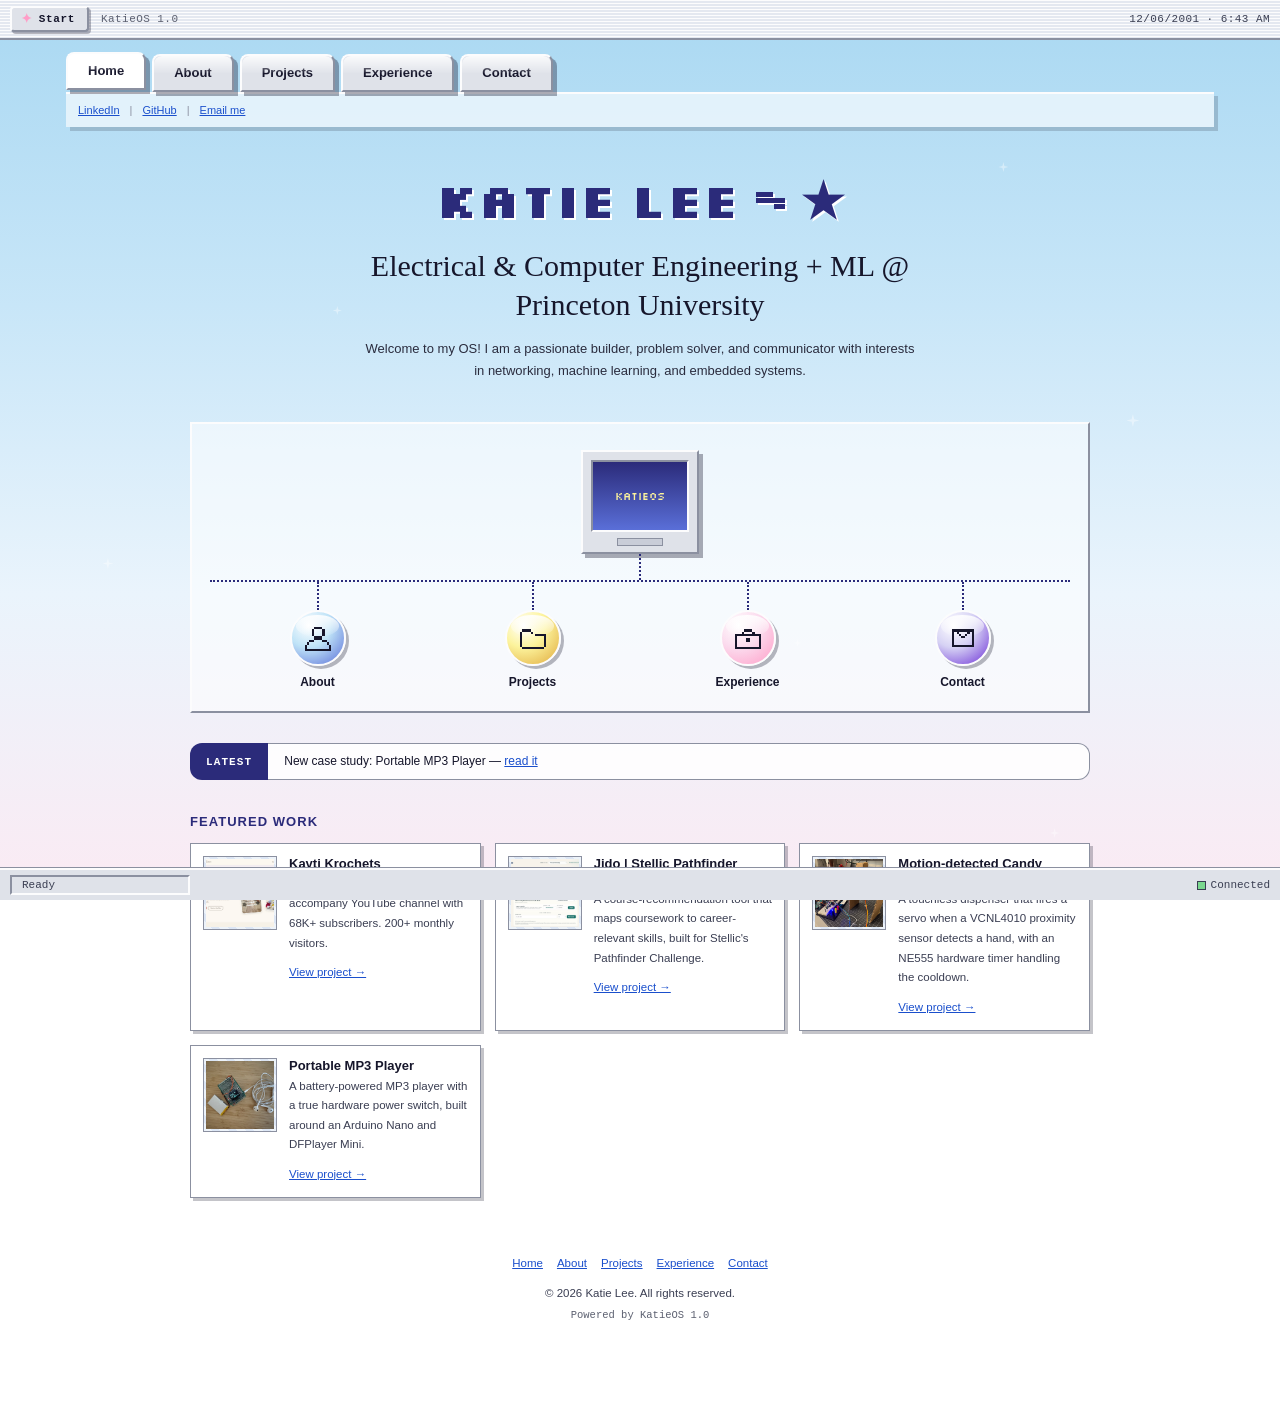
==== index.html @ 7211ecf2 "Initial commit" ====
<!DOCTYPE html>
<html lang="en">
<head>
<meta charset="utf-8">
<meta name="viewport" content="width=device-width, initial-scale=1">
<title>Katie Lee | Builder & Designer</title>
<meta name="description" content="Katie Lee is a builder and designer studying Electrical & Computer Engineering and Machine Learning at Princeton University. Browse projects, experience, and get in touch.">
<meta property="og:title" content="Katie Lee | Builder & Designer">
<meta property="og:description" content="Portfolio of Katie Lee: networking, machine learning, and embedded systems projects, built on the fictional KatieOS 1.0.">
<meta property="og:type" content="website">
<link rel="preconnect" href="https://fonts.googleapis.com">
<link rel="preconnect" href="https://fonts.gstatic.com" crossorigin>
<link href="https://fonts.googleapis.com/css2?family=Silkscreen:wght@400;700&display=swap" rel="stylesheet">
<link rel="icon" type="image/png" href="images/favicon.png">
<link rel="stylesheet" href="css/styles.css?v=26">
</head>
<body>

<div class="sparkle-field" aria-hidden="true">
  <div class="sparkle" style="--top:6%; --left:12%; --size:14px; --delay:0s"></div>
  <div class="sparkle" style="--top:18%; --left:78%; --size:10px; --delay:1.4s"></div>
  <div class="sparkle" style="--top:34%; --left:26%; --size:9px; --delay:3s"></div>
  <div class="sparkle" style="--top:46%; --left:88%; --size:13px; --delay:2.2s"></div>
  <div class="sparkle" style="--top:62%; --left:8%; --size:11px; --delay:4.1s"></div>
  <div class="sparkle" style="--top:71%; --left:62%; --size:8px; --delay:5s"></div>
  <div class="sparkle" style="--top:84%; --left:34%; --size:12px; --delay:1.1s"></div>
  <div class="sparkle" style="--top:92%; --left:82%; --size:10px; --delay:3.6s"></div>
</div>

<div class="page-shell">

  <div class="os-topbar">
    <a href="index.html" class="start-btn"><span class="glyph">✦</span>Start</a>
    <span class="os-label">KatieOS 1.0</span>
    <span class="spacer"></span>
    <span class="os-clock" id="os-clock">08/15/2001 · 12:00 PM</span>
  </div>

  <nav class="primary-nav" aria-label="Primary">
    <div class="tab-row">
      <a href="index.html" class="tab" aria-current="page">Home</a>
      <a href="about.html" class="tab">About</a>
      <a href="projects/index.html" class="tab">Projects</a>
      <a href="experience.html" class="tab">Experience</a>
      <a href="contact.html" class="tab">Contact</a>
    </div>
    <div class="secondary-links">
      <a href="https://www.linkedin.com/in/katie-jihyo-lee/" target="_blank" rel="noopener">LinkedIn</a>
      <span class="rule">|</span>
      <a href="https://github.com/katiejihyo" target="_blank" rel="noopener">GitHub</a>
      <span class="rule">|</span>
      <a href="mailto:kl9484@princeton.edu">Email me</a>
    </div>
  </nav>

  <main>
    <section>
      <div class="hero">
        <h1 aria-label="Katie Lee"><span class="decode-target" data-decode aria-hidden="true">Katie Lee ᯓ★</span></h1>
        <p class="tagline">Electrical &amp; Computer Engineering + ML @ Princeton University</p>
        <p class="lede">Welcome to my OS! I am a passionate builder, problem solver, and communicator with interests in networking, machine learning, and embedded systems.</p>
      </div>

      <div class="diagram-panel">
        <div class="diagram-stack">
          <div class="diagram-hub">
            <div class="diagram-hub__screen">KatieOS</div>
            <div class="diagram-hub__base"></div>
          </div>
          <div class="connector-v"></div>
          <div class="connector-h"></div>
          <div class="diagram-grid">
            <a href="about.html" class="diagram-link">
              <div class="connector-v"></div>
              <div class="diagram-orb diagram-orb--about"><img src="images/icon-about.png" alt="" width="12" height="12"></div>
              <span class="label">About</span>
            </a>
            <a href="projects/index.html" class="diagram-link">
              <div class="connector-v"></div>
              <div class="diagram-orb diagram-orb--projects"><img src="images/icon-projects.png" alt="" width="12" height="12"></div>
              <span class="label">Projects</span>
            </a>
            <a href="experience.html" class="diagram-link">
              <div class="connector-v"></div>
              <div class="diagram-orb diagram-orb--experience"><img src="images/icon-experience.png" alt="" width="12" height="12"></div>
              <span class="label">Experience</span>
            </a>
            <a href="contact.html" class="diagram-link">
              <div class="connector-v"></div>
              <div class="diagram-orb diagram-orb--contact"><img src="images/icon-contact.png" alt="" width="12" height="12"></div>
              <span class="label">Contact</span>
            </a>
          </div>
        </div>
      </div>

      <div class="news-strip">
        <span class="news-pill">LATEST</span>
        <span class="news-body">New case study: Portable MP3 Player — <a href="projects/mp3-player.html">read it</a></span>
      </div>

      <h2 class="section-label">Featured work</h2>
      <div class="featured-grid">
        <a href="projects/kayti-krochets.html" class="featured-card">
          <div class="featured-thumb"><img class="fill-img" src="images/kayti-krochets/cover.jpeg" alt="Kayti Krochets cover shot"></div>
          <div>
            <div class="featured-name">Kayti Krochets</div>
            <div class="featured-summary">Crochet pattern database to accompany YouTube channel with 68K+ subscribers. 200+ monthly visitors.</div>
            <span class="featured-cta">View project →</span>
          </div>
        </a>
        <a href="projects/jido.html" class="featured-card">
          <div class="featured-thumb"><img class="fill-img" src="images/jido/cover.jpeg" alt="Jido cover shot"></div>
          <div>
            <div class="featured-name">Jido | Stellic Pathfinder Challenge</div>
            <div class="featured-summary">A course-recommendation tool that maps coursework to career-relevant skills, built for Stellic's Pathfinder Challenge.</div>
            <span class="featured-cta">View project →</span>
          </div>
        </a>
        <a href="projects/candy-dispenser.html" class="featured-card">
          <div class="featured-thumb"><img class="fill-img" src="images/candy-dispenser/cover.jpeg" alt="Motion-detected Candy Dispenser cover shot"></div>
          <div>
            <div class="featured-name">Motion-detected Candy Dispenser</div>
            <div class="featured-summary">A touchless dispenser that fires a servo when a VCNL4010 proximity sensor detects a hand, with an NE555 hardware timer handling the cooldown.</div>
            <span class="featured-cta">View project →</span>
          </div>
        </a>
        <a href="projects/mp3-player.html" class="featured-card">
          <div class="featured-thumb"><img class="fill-img" src="images/mp3-player/cover.jpeg" alt="Portable MP3 Player cover shot"></div>
          <div>
            <div class="featured-name">Portable MP3 Player</div>
            <div class="featured-summary">A battery-powered MP3 player with a true hardware power switch, built around an Arduino Nano and DFPlayer Mini.</div>
            <span class="featured-cta">View project →</span>
          </div>
        </a>
      </div>
    </section>

    <footer class="site-footer">
      <div class="footer-links">
        <a href="index.html">Home</a>
        <a href="about.html">About</a>
        <a href="projects/index.html">Projects</a>
        <a href="experience.html">Experience</a>
        <a href="contact.html">Contact</a>
      </div>
      <div class="footer-copy">© 2026 Katie Lee. All rights reserved.</div>
      <div class="footer-power">Powered by KatieOS 1.0</div>
    </footer>
  </main>

  <div class="status-bar">
    <span class="status-text">Ready</span>
    <span class="spacer"></span>
    <span class="status-conn"><span class="status-dot" aria-hidden="true"></span>Connected</span>
  </div>
</div>

<script src="js/main.js?v=26"></script>
</body>
</html>
---- css/styles.css ----
/* KatieOS 1.0 — shared stylesheet. All color/font values live here as tokens (see §4 of the brief). */

:root {
  --sky-top: #A9D8F2;
  --sky-mid: #C8E6F8;
  --sky-mid-2: #EAF4FC;
  --sky-bottom: #FBEAF3;
  --titlebar: #2B2B7A;
  --titlebar-hi: #5A6FD8;
  --violet: #6B2FD6;
  --link: #1A4FCC;
  --lemon: #FCF39C;
  --bubblegum: #FF9DC7;
  --chrome-lite: #FCFCFD;
  --chrome-face: #DFE2E9;
  --chrome-dark: #8B90A0;
  --ink: #16162B;
  --ink-soft: #2A2C3E;
  --paper: #FFFFFF;
  --utility-ink: #3A3E52;
  --utility-soft: #5C6070;
  --pill-bg: #FBDCEE;
  --pill-border: #FF9DC7;
  --error: #B0184A;
  --success: #7BD88F;

  --font-display: 'Silkscreen', monospace;
  --font-body: Verdana, Geneva, Tahoma, sans-serif;
  --font-utility: 'Courier New', monospace;
  --font-serif: 'Hoefler Text', Georgia, serif;

  --shadow-hard: 4px 4px 0 rgba(22, 22, 43, .35);
  --shadow-hard-sm: 2px 2px 0 rgba(22, 22, 43, .3);
}

* { box-sizing: border-box; }
html { scroll-behavior: auto; }

body {
  margin: 0;
  min-height: 100vh;
  color: var(--ink);
  font-family: var(--font-body);
  font-size: 13px;
  line-height: 1.7;
  background: linear-gradient(var(--sky-top) 0%, var(--sky-mid) 34%, var(--sky-mid-2) 66%, var(--sky-bottom) 100%);
  background-attachment: fixed;
}

/* url() below resolves relative to this stylesheet (css/styles.css), so it's the same path regardless of which page includes it */
body, body * { cursor: url("../images/cursor-arrow.png") 1 1, default; }
a, button, [role="tab"], summary { cursor: url("../images/cursor-arrow.png") 1 1, pointer; }
input, textarea { cursor: text; }

a { color: var(--link); }
a:hover { color: var(--violet); }
:focus-visible { outline: 2px dotted var(--titlebar); outline-offset: 3px; }
p { text-wrap: pretty; margin: 0 0 12px; }
h1, h2, h3 { margin: 0; }
img { max-width: 100%; }

button { font: inherit; }

@keyframes twinkle { 0%, 100% { opacity: .15; transform: scale(.7) rotate(0deg); } 50% { opacity: .75; transform: scale(1.1) rotate(20deg); } }
@keyframes drift { 0%, 100% { transform: translateY(0); } 50% { transform: translateY(-14px); } }
@keyframes winpop { from { opacity: 0; transform: scale(.96); } to { opacity: 1; transform: scale(1); } }
@keyframes growx { from { transform: scaleX(0); } to { transform: scaleX(1); } }
@keyframes growy { from { transform: scaleY(0); } to { transform: scaleY(1); } }
@keyframes fadeup { from { opacity: 0; transform: translateY(6px); } to { opacity: 1; transform: translateY(0); } }

@media (prefers-reduced-motion: reduce) {
  *, *::before, *::after { animation-duration: .001ms !important; animation-iteration-count: 1 !important; transition-duration: .001ms !important; }
}

/* ---------- layout shell ---------- */

.sparkle-field { position: fixed; inset: 0; overflow: hidden; pointer-events: none; z-index: 0; }
.sparkle {
  position: absolute;
  top: var(--top); left: var(--left);
  width: var(--size); height: var(--size);
  background: var(--paper);
  opacity: .4;
  clip-path: polygon(50% 0%, 60% 40%, 100% 50%, 60% 60%, 50% 100%, 40% 60%, 0% 50%, 40% 40%);
  animation: twinkle 9s ease-in-out var(--delay) infinite, drift 12s ease-in-out var(--delay) infinite;
}

.page-shell { position: relative; z-index: 1; min-height: 100vh; padding: 0 0 46px; }

.os-topbar {
  background: repeating-linear-gradient(var(--chrome-lite) 0 1px, #E4E8F0 1px 3px);
  border-bottom: 2px solid var(--chrome-dark);
  padding: 6px 10px;
  display: flex; align-items: center; gap: 12px; flex-wrap: wrap;
}
.start-btn {
  display: inline-flex; align-items: center; gap: 6px;
  text-decoration: none; color: var(--ink);
  background: var(--chrome-face);
  border: 2px solid; border-color: var(--chrome-lite) var(--chrome-dark) var(--chrome-dark) var(--chrome-lite);
  border-radius: 4px; padding: 3px 12px 3px 9px;
  font: 700 11px var(--font-utility); letter-spacing: .06em;
  box-shadow: var(--shadow-hard-sm);
}
.start-btn:hover { background: #EDEFF5; color: var(--ink); }
.start-btn .glyph { color: var(--bubblegum); font-size: 13px; }
.os-label { font: 400 11px var(--font-utility); color: var(--utility-soft); letter-spacing: .04em; }
.os-clock { font: 400 11px var(--font-utility); color: var(--utility-ink); letter-spacing: .04em; }
.spacer { flex: 1; }

/* ---------- nav tabs ---------- */

nav.primary-nav { padding: 14px 16px 0; max-width: 1180px; margin: 0 auto; }
.tab-row { display: flex; gap: 6px; flex-wrap: wrap; align-items: flex-end; }
.tab {
  position: relative; text-decoration: none; color: var(--ink);
  font: 700 13px var(--font-body);
  padding: 9px 20px 10px;
  border: 2px solid; border-color: var(--chrome-lite) var(--chrome-dark) var(--chrome-dark) var(--chrome-lite);
  border-radius: 8px 8px 0 0;
  background: var(--chrome-face);
  transform: translateY(0);
  box-shadow: var(--shadow-hard);
  overflow: hidden;
  display: inline-block;
}
.tab::before {
  content: ''; position: absolute; left: 0; right: 0; top: 0; height: 50%;
  border-radius: 8px 8px 0 0;
  background: linear-gradient(rgba(255, 255, 255, .85), rgba(255, 255, 255, .05));
  pointer-events: none;
}
.tab:hover { background: #FFE4F0; color: var(--ink); transform: translateY(-2px); box-shadow: var(--shadow-hard-sm); }
.tab[aria-current="page"] { background: var(--paper); transform: translateY(-2px); }

.secondary-links {
  border-top: 2px solid var(--chrome-lite);
  background: rgba(255, 255, 255, .62);
  padding: 7px 12px;
  display: flex; flex-wrap: wrap; align-items: center; gap: 10px;
  font-size: 11px;
  box-shadow: 4px 4px 0 rgba(22, 22, 43, .18);
}
.secondary-links .rule { color: var(--chrome-dark); }

@media (max-width: 720px) {
  .tab { padding: 7px 14px 8px; font-size: 12px; }
}

/* ---------- main / footer / status bar ---------- */

main { max-width: 1180px; margin: 0 auto; padding: 26px 16px 40px; }

footer.site-footer { margin-top: 56px; text-align: center; font-size: 11.5px; }
.footer-links { display: flex; flex-wrap: wrap; gap: 14px; justify-content: center; margin-bottom: 10px; }
.footer-copy { color: var(--utility-ink); }
.footer-power { font: 400 10.5px var(--font-utility); color: var(--utility-soft); margin-top: 6px; }

.status-bar {
  position: fixed; left: 0; right: 0; bottom: 0; z-index: 5;
  display: flex; align-items: center; gap: 10px;
  padding: 5px 10px;
  background: var(--chrome-face);
  border-top: 2px solid var(--chrome-lite);
  box-shadow: 0 -1px 0 var(--chrome-dark);
  font: 400 11px var(--font-utility); color: var(--utility-ink);
}
.status-text { border: 2px solid; border-color: var(--chrome-dark) var(--chrome-lite) var(--chrome-lite) var(--chrome-dark); padding: 2px 10px; min-width: 180px; }
.status-conn { display: flex; align-items: center; gap: 5px; }
.status-dot { width: 9px; height: 9px; background: var(--success); border: 1px solid var(--utility-ink); display: inline-block; }

/* ---------- windows ---------- */

.window {
  background: var(--chrome-face);
  border: 2px solid; border-color: var(--chrome-lite) var(--chrome-dark) var(--chrome-dark) var(--chrome-lite);
  box-shadow: var(--shadow-hard);
  animation: winpop .2s ease-out both;
}
.window__bar {
  display: flex; align-items: center; gap: 10px;
  padding: 5px 8px;
  background: linear-gradient(var(--titlebar-hi), var(--titlebar));
  color: var(--paper);
  font: 700 11px var(--font-utility); letter-spacing: .08em;
}
.window__bar.upper { text-transform: uppercase; }
.window__close {
  width: 16px; height: 16px; line-height: 1;
  cursor: pointer;
  background: var(--chrome-face);
  border: 2px solid; border-color: var(--chrome-lite) var(--chrome-dark) var(--chrome-dark) var(--chrome-lite);
  font: 700 10px var(--font-utility); color: var(--ink); padding: 0;
}
.window__body { background: var(--paper); padding: 22px 24px; }
.window__body--tight { padding: 12px; }

.reopen-btn {
  cursor: pointer;
  align-self: flex-start;
  background: var(--chrome-face);
  border: 2px solid; border-color: var(--chrome-lite) var(--chrome-dark) var(--chrome-dark) var(--chrome-lite);
  box-shadow: var(--shadow-hard-sm);
  padding: 6px 14px;
  font: 700 11px var(--font-utility); color: var(--ink);
}

/* ---------- bubble headings ---------- */

.bubble-heading {
  position: relative; display: inline-block;
  transform: rotate(-3deg);
  margin: 0 0 14px;
  padding: 8px 24px;
  background: var(--lemon);
  border: 2px solid var(--paper);
  border-radius: 50% / 58%;
  box-shadow: 3px 3px 0 rgba(22, 22, 43, .28);
}
.bubble-heading span {
  font-family: var(--font-display);
  font-size: 18px;
  background: linear-gradient(var(--paper), var(--chrome-dark));
  -webkit-background-clip: text; background-clip: text;
  color: transparent;
  -webkit-text-stroke: 1.4px var(--titlebar);
}
.bubble-heading--lg { padding: 12px 30px; margin-bottom: 22px; }
.bubble-heading--lg span { font-size: 26px; -webkit-text-stroke: 1.5px var(--titlebar); }
.bubble-heading--md { margin: 40px 0 18px; }
.bubble-heading--md span { font-size: 20px; }
.bubble-heading--section span { font-size: 19px; }

/* ---------- buttons ---------- */

.btn {
  position: relative; overflow: hidden;
  cursor: pointer; text-decoration: none;
  color: var(--ink);
  font: 700 12px var(--font-body);
  background: var(--chrome-face);
  border: 2px solid; border-color: var(--chrome-lite) var(--chrome-dark) var(--chrome-dark) var(--chrome-lite);
  border-radius: 4px;
  padding: 10px 18px;
  box-shadow: var(--shadow-hard);
  display: inline-block;
}
.btn::before {
  content: ''; position: absolute; left: 0; right: 0; top: 0; height: 50%;
  background: linear-gradient(rgba(255, 255, 255, .85), rgba(255, 255, 255, .05));
  pointer-events: none;
}
.btn:hover { background: #FFE4F0; color: var(--ink); }
.btn:active { border-color: var(--chrome-dark) var(--chrome-lite) var(--chrome-lite) var(--chrome-dark); box-shadow: none; }

.btn--primary {
  color: var(--paper);
  font: 700 14px var(--font-body);
  background: linear-gradient(var(--titlebar-hi), var(--titlebar));
  padding: 11px 26px;
}
.btn--primary::before { background: linear-gradient(rgba(255, 255, 255, .6), rgba(255, 255, 255, .05)); }
.btn--primary:hover { background: linear-gradient(#7A8CE8, #3B3B8A); color: var(--paper); }

/* ---------- pills / tags ---------- */

.pill {
  background: var(--pill-bg);
  border: 1px solid var(--pill-border);
  border-radius: 999px;
  padding: 5px 14px;
  font-size: 11.5px;
  color: var(--ink);
  display: inline-block;
}
.pill--sm { padding: 3px 11px; font-size: 11px; }

.selection-box { position: relative; display: block; width: 100%; max-width: 900px; border: 1px solid var(--violet); padding: 16px; box-sizing: border-box; }
.selection-box .pills { display: flex; flex-wrap: wrap; gap: 8px; }
.handle { position: absolute; width: 7px; height: 7px; background: var(--paper); border: 1px solid var(--violet); }
.handle--tl { left: -4px; top: -4px; }
.handle--tr { right: -4px; top: -4px; }
.handle--bl { left: -4px; bottom: -4px; }
.handle--br { right: -4px; bottom: -4px; }

/* ---------- home hero ---------- */

.hero { text-align: center; padding: 18px 6px 6px; animation: fadeup .25s ease-out both; }
.hero h1 { font-family: var(--font-display); font-size: 48px; line-height: 1.2; color: var(--titlebar); text-shadow: 2px 2px 0 var(--paper); }
.decode-char { display: inline-block; }
.decode-char--scrambling { color: var(--bubblegum); }
.decode-char--settled { color: inherit; }
.hero .tagline { margin: 18px auto 0; font-family: var(--font-serif); font-size: 30px; line-height: 1.3; color: var(--ink); max-width: 620px; }
.hero .lede { margin: 14px auto 0; max-width: 560px; color: var(--ink-soft); }

.diagram-panel {
  margin: 34px auto 0; max-width: 900px;
  background: rgba(255, 255, 255, .55);
  border: 2px solid; border-color: var(--chrome-lite) var(--chrome-dark) var(--chrome-dark) var(--chrome-lite);
  padding: 26px 18px 22px;
}
.diagram-stack { display: flex; flex-direction: column; align-items: center; }
.diagram-hub {
  width: 118px; border: 2px solid; border-color: var(--chrome-lite) var(--chrome-dark) var(--chrome-dark) var(--chrome-lite);
  background: var(--chrome-face); padding: 8px 8px 6px; box-shadow: var(--shadow-hard);
}
.diagram-hub__screen {
  background: linear-gradient(var(--titlebar), var(--titlebar-hi));
  border: 2px solid; border-color: var(--chrome-dark) var(--chrome-lite) var(--chrome-lite) var(--chrome-dark);
  height: 72px; display: flex; align-items: center; justify-content: center;
  font-family: var(--font-display); font-size: 11px; color: var(--lemon);
}
.diagram-hub__base { height: 8px; margin: 6px auto 0; width: 46px; background: #C9CDD8; border: 1px solid var(--chrome-dark); }
.connector-v { width: 0; height: 26px; border-left: 2px dotted var(--titlebar); transform-origin: top; animation: growy .18s ease-out both; }
.connector-h { width: 100%; height: 0; border-top: 2px dotted var(--titlebar); transform-origin: center; animation: growx .3s ease-out .18s both; }
.diagram-grid { width: 100%; display: grid; grid-template-columns: repeat(auto-fit, minmax(150px, 1fr)); }
.diagram-link { display: flex; flex-direction: column; align-items: center; text-decoration: none; color: var(--ink); transition: transform .12s ease-out, color .12s, filter .12s; }
.diagram-link:hover { color: var(--violet); transform: translateY(-3px) scale(1.04); filter: drop-shadow(2px 3px 0 rgba(255, 157, 199, .85)); }
.diagram-link:active { transform: translateY(-1px) scale(1.01); }
.diagram-link .connector-v { height: 28px; }
.diagram-link:nth-child(1) .connector-v { animation-delay: .48s; }
.diagram-link:nth-child(2) .connector-v { animation-delay: .6s; }
.diagram-link:nth-child(3) .connector-v { animation-delay: .72s; }
.diagram-link:nth-child(4) .connector-v { animation-delay: .84s; }
.diagram-orb {
  position: relative; width: 56px; height: 56px; border-radius: 50%;
  border: 2px solid var(--chrome-lite); box-shadow: 3px 3px 0 rgba(22, 22, 43, .3);
  display: flex; align-items: center; justify-content: center; overflow: hidden;
}
.diagram-orb::before {
  content: ''; position: absolute; left: 8%; right: 8%; top: 5%; height: 42%; border-radius: 50%;
  background: linear-gradient(rgba(255, 255, 255, .9), rgba(255, 255, 255, .05));
}
.diagram-orb img { width: 26px; height: 26px; image-rendering: pixelated; position: relative; z-index: 1; }
.diagram-orb--about { background: radial-gradient(circle at 32% 26%, #FFFFFF 0%, #BFE3F7 42%, #5A6FD8 100%); }
.diagram-orb--projects { background: radial-gradient(circle at 32% 26%, #FFFFFF 0%, #FCF39C 42%, #E0A93B 100%); }
.diagram-orb--experience { background: radial-gradient(circle at 32% 26%, #FFFFFF 0%, #FBDCEE 42%, #FF9DC7 100%); }
.diagram-orb--contact { background: radial-gradient(circle at 32% 26%, #FFFFFF 0%, #D6D2F4 42%, #6B2FD6 100%); }
.diagram-link .label { margin-top: 9px; font: 700 12px var(--font-body); }

.news-strip { margin: 30px auto 0; max-width: 900px; display: flex; align-items: stretch; }
.news-pill { background: var(--titlebar); color: var(--paper); font: 700 11px var(--font-utility); letter-spacing: .1em; padding: 8px 16px; border-radius: 12px 0 0 12px; display: flex; align-items: center; }
.news-body { flex: 1; min-width: 220px; background: rgba(255, 255, 255, .85); border: 1px solid var(--chrome-dark); border-left: none; border-radius: 0 12px 12px 0; padding: 7px 16px; font-size: 12px; }

.section-label { max-width: 900px; margin: 34px auto 14px; font: 700 13px var(--font-body); letter-spacing: .08em; text-transform: uppercase; color: var(--titlebar); }

.featured-grid { max-width: 900px; margin: 0 auto; display: grid; grid-template-columns: repeat(auto-fit, minmax(250px, 1fr)); gap: 14px; }
.featured-card {
  display: flex; gap: 12px; text-decoration: none; color: var(--ink);
  background: var(--paper); border: 1px solid var(--chrome-dark); padding: 12px;
  box-shadow: 3px 3px 0 rgba(22, 22, 43, .25);
  transition: transform .12s, box-shadow .12s;
}
.featured-card:hover { color: var(--ink); transform: translate(-2px, -2px); box-shadow: 6px 6px 0 rgba(22, 22, 43, .35); }
.featured-thumb {
  position: relative; overflow: hidden;
  flex: 0 0 74px; height: 74px; border: 1px solid var(--chrome-dark);
  background: repeating-linear-gradient(45deg, #EDF3FA 0 6px, #DCE6F5 6px 12px);
  display: flex; align-items: center; justify-content: center;
  font: 400 9px var(--font-utility); color: var(--utility-soft); text-align: center; padding: 2px;
}
/* shared fill-frame image rule for thumb/shot/hero/screen placeholders below */
.fill-img { display: block; width: 100%; height: 100%; object-fit: cover; object-position: center; }
.featured-name { font: 700 13px var(--font-body); }
.featured-summary { font-size: 11.5px; color: var(--utility-ink); margin: 4px 0 8px; }
.featured-cta { font-size: 11.5px; color: var(--link); text-decoration: underline; }

/* ---------- about page ---------- */

.about-windows { display: flex; flex-wrap: wrap; align-items: flex-start; gap: 0; row-gap: 20px; }
.about-col { flex: 1 1 460px; min-width: 280px; display: flex; flex-direction: column; gap: 20px; }
.fun-fact-window { width: 88%; margin-left: auto; }
.about-name { margin: 0 0 4px; font-size: 16px; color: var(--violet); font-weight: 700; text-decoration: underline; }
.about-role { margin: 0 0 12px; font: 400 11px var(--font-utility); color: var(--utility-soft); }
.photo-window { flex: 0 1 300px; min-width: 240px; margin-left: -14px; margin-top: 40px; animation-delay: .08s; }
.photo-window .window__body { padding: 10px; }
.photo-slot {
  position: relative; height: 230px;
  border: 2px solid; border-color: var(--chrome-dark) var(--chrome-lite) var(--chrome-lite) var(--chrome-dark);
  background: repeating-linear-gradient(45deg, #EDF3FA 0 8px, #DCE6F5 8px 16px);
  overflow: hidden;
}
.photo-slot__img { display: block; width: 100%; height: 100%; object-fit: cover; object-position: center; }
.photo-slot::after {
  content: ''; position: absolute; inset: 0;
  background: repeating-linear-gradient(rgba(22, 22, 43, .06) 0 1px, transparent 1px 3px);
  pointer-events: none;
}
.photo-caption { margin: 10px 2px 0; font: 400 11px var(--font-utility); color: var(--utility-ink); line-height: 1.5; min-height: 33px; }
.photo-controls { display: flex; align-items: center; gap: 8px; margin-top: 10px; }
.photo-nav-btn {
  cursor: pointer; background: var(--chrome-face);
  border: 2px solid; border-color: var(--chrome-lite) var(--chrome-dark) var(--chrome-dark) var(--chrome-lite);
  border-radius: 4px; padding: 5px 12px; font: 700 12px var(--font-utility); color: var(--ink);
  box-shadow: var(--shadow-hard-sm);
}
.photo-nav-btn:hover { background: #FFE4F0; }
.photo-nav-btn:active { border-color: var(--chrome-dark) var(--chrome-lite) var(--chrome-lite) var(--chrome-dark); box-shadow: none; }
.photo-count { flex: 1; text-align: center; font: 400 11px var(--font-utility); color: var(--utility-ink); }
.reopen-photo { margin-left: 12px; align-self: flex-start; }

.skills-grid { display: grid; grid-template-columns: repeat(auto-fit, minmax(96px, 1fr)); gap: 16px; max-width: 900px; }
.skill { display: flex; flex-direction: column; align-items: center; gap: 8px; }
.skill-orb {
  position: relative; width: 52px; height: 52px; border-radius: 50%;
  background: radial-gradient(circle at 32% 26%, #FFFFFF 0%, #BFE3F7 45%, #5A6FD8 100%);
  border: 2px solid var(--chrome-lite); box-shadow: 3px 3px 0 rgba(22, 22, 43, .28);
  display: flex; align-items: center; justify-content: center;
  font: 700 12px var(--font-utility); color: var(--ink); overflow: hidden;
}
.skill-orb::before { content: ''; position: absolute; left: 8%; right: 8%; top: 5%; height: 42%; border-radius: 50%; background: linear-gradient(rgba(255, 255, 255, .9), rgba(255, 255, 255, .05)); }
.skill .label { font-size: 11px; text-align: center; }

/* ---------- projects index ---------- */

.filter-row { display: flex; gap: 5px; flex-wrap: wrap; margin-bottom: 18px; }
.filter-tab {
  position: relative; overflow: hidden; cursor: pointer;
  font: 700 11px var(--font-body); color: var(--ink);
  padding: 7px 16px 8px;
  border: 2px solid; border-color: var(--chrome-lite) var(--chrome-dark) var(--chrome-dark) var(--chrome-lite);
  border-radius: 8px 8px 0 0;
  box-shadow: 3px 3px 0 rgba(22, 22, 43, .3);
  background: var(--chrome-face);
}
.filter-tab[aria-selected="true"] { background: var(--paper); }

.project-grid { display: grid; grid-template-columns: repeat(auto-fit, minmax(290px, 1fr)); gap: 18px; }
.project-card { display: block; text-decoration: none; color: var(--ink); transition: transform .12s, box-shadow .12s; }
.project-card:hover { color: var(--ink); transform: translate(-2px, -2px); box-shadow: 7px 7px 0 rgba(22, 22, 43, .35); }
.project-shot {
  position: relative; overflow: hidden;
  height: 150px; border: 1px solid var(--chrome-dark);
  background: repeating-linear-gradient(45deg, #EDF3FA 0 8px, #DCE6F5 8px 16px);
  display: flex; align-items: center; justify-content: center;
  font: 400 10px var(--font-utility); color: var(--utility-soft);
}
.project-meta { font: 400 11px var(--font-utility); color: var(--utility-soft); margin: 12px 0 6px; }
.project-summary { font-size: 12px; margin-bottom: 10px; }
.project-tags { display: flex; flex-wrap: wrap; gap: 6px; }

/* ---------- project detail ---------- */

.breadcrumb { font: 400 11px var(--font-utility); color: var(--utility-ink); margin-bottom: 16px; }
.project-title { margin: 0 0 10px; font-family: var(--font-display); font-size: 38px; line-height: 1.15; color: var(--titlebar); text-shadow: 2px 2px 0 var(--paper); }
.page-lede { max-width: 640px; margin: 0 0 22px; color: var(--ink-soft); }
.project-metalong { font: 400 11.5px var(--font-utility); color: var(--utility-ink); margin-bottom: 22px; }
.project-links { display: flex; flex-wrap: wrap; gap: 12px; margin: -8px 0 22px; }
.hero-shot {
  position: relative; overflow: hidden;
  height: 380px; border: 1px solid var(--chrome-dark);
  background: repeating-linear-gradient(45deg, #EDF3FA 0 10px, #DCE6F5 10px 20px);
  display: flex; align-items: center; justify-content: center;
  font: 400 11px var(--font-utility); color: var(--utility-soft);
}
.case-study { margin-top: 26px; }
.case-study .window__body { padding: 26px 28px 32px; }
.case-study p { margin: 0 0 30px; }
.case-study p:last-child { margin-bottom: 0; }
.screens-grid { display: grid; grid-template-columns: repeat(auto-fit, minmax(240px, 1fr)); gap: 16px; margin-bottom: 30px; }
.screen-shot {
  position: relative; overflow: hidden;
  height: 220px; border: 1px solid var(--chrome-dark);
  background: repeating-linear-gradient(45deg, #EDF3FA 0 8px, #DCE6F5 8px 16px);
  display: flex; align-items: center; justify-content: center;
  font: 400 10px var(--font-utility); color: var(--utility-soft); text-align: center; padding: 6px;
}
.screen-caption { margin-top: 7px; font: 400 11px var(--font-utility); color: var(--utility-ink); }
.project-pager { display: flex; flex-wrap: wrap; gap: 12px; justify-content: space-between; margin-top: 26px; }

/* ---------- experience ---------- */

.exp-columns { display: grid; grid-template-columns: repeat(auto-fit, minmax(300px, 1fr)); gap: 34px; }
.timeline { border-left: 2px dotted var(--violet); padding-left: 20px; display: flex; flex-direction: column; gap: 26px; }
.timeline-item { position: relative; }
.timeline-item .bullet { position: absolute; left: -30px; top: 2px; color: var(--bubblegum); font-size: 16px; }
.timeline-item .years { font: 400 11px var(--font-utility); color: var(--utility-ink); }
.timeline-item .org { font: 700 14px var(--font-body); margin: 2px 0; }
.timeline-item .role { font-size: 12px; color: var(--violet); }
.timeline-item .note { font-size: 12px; margin-top: 4px; }
.resume-cta { margin-top: 40px; text-align: center; }

/* ---------- contact ---------- */

.contact-layout { display: flex; flex-wrap: wrap; gap: 22px; align-items: flex-start; justify-content: center; }
.contact-title { width: 100%; text-align: center; margin: 0 0 6px; font-family: var(--font-display); font-size: 38px; color: var(--titlebar); text-shadow: 2px 2px 0 var(--paper); }
.contact-form-window { flex: 1 1 420px; max-width: 520px; }
.contact-form-window .window__body { padding: 22px 24px 26px; }
.field-label { display: block; font: 700 11px var(--font-utility); margin-bottom: 5px; }
.field-input {
  width: 100%; padding: 8px 10px; font: 400 13px var(--font-body);
  background: var(--paper); border: 2px solid;
  border-color: var(--chrome-dark) var(--chrome-lite) var(--chrome-lite) var(--chrome-dark);
  margin-bottom: 16px; font-family: var(--font-body);
}
textarea.field-input { resize: vertical; margin-bottom: 8px; }
.form-error { color: var(--error); font-size: 11.5px; min-height: 18px; margin-bottom: 8px; }
.form-note { margin: 14px 0 0; font-size: 11.5px; color: var(--utility-ink); }
.sent-state { text-align: center; padding: 24px 0; }
.sent-icon { font-family: var(--font-display); font-size: 34px; color: var(--titlebar); }
.socials-window { flex: 0 1 260px; }
.socials-window .window__body { padding: 16px 18px; display: flex; flex-direction: column; gap: 12px; }
.social-link { display: flex; align-items: center; gap: 10px; font-size: 12px; text-decoration: none; color: var(--ink); }
.social-link:hover { color: var(--violet); }
.social-badge {
  width: 24px; height: 24px; flex: none; border-radius: 50%;
  border: 1px solid var(--chrome-lite);
  display: flex; align-items: center; justify-content: center;
  font: 700 11px var(--font-utility);
}
.social-badge--mail { background: radial-gradient(circle at 32% 26%, #FFF, #BFE3F7 45%, #5A6FD8); color: var(--ink); }
.social-badge--li { background: radial-gradient(circle at 32% 26%, #FFF, #D6D2F4 45%, #6B2FD6); color: #fff; font-size: 10px; }
.social-badge--gh { background: radial-gradient(circle at 32% 26%, #FFF, #FBDCEE 45%, #FF9DC7); color: var(--ink); font-size: 10px; }
.social-badge--yt { background: radial-gradient(circle at 32% 26%, #FFF, #FCF39C 45%, #E0A93B); color: var(--ink); font-size: 10px; }

.contact-blurb { max-width: 560px; margin: 30px auto 0; text-align: center; color: var(--ink-soft); }

[hidden] { display: none !important; }

/* ---------- responsive overrides (kept last so they win the cascade) ---------- */

@media (max-width: 720px) {
  /* the About page's two windows overlap by design on desktop; un-overlap when stacked */
  .photo-window { margin-left: 0; margin-top: 20px; }
}
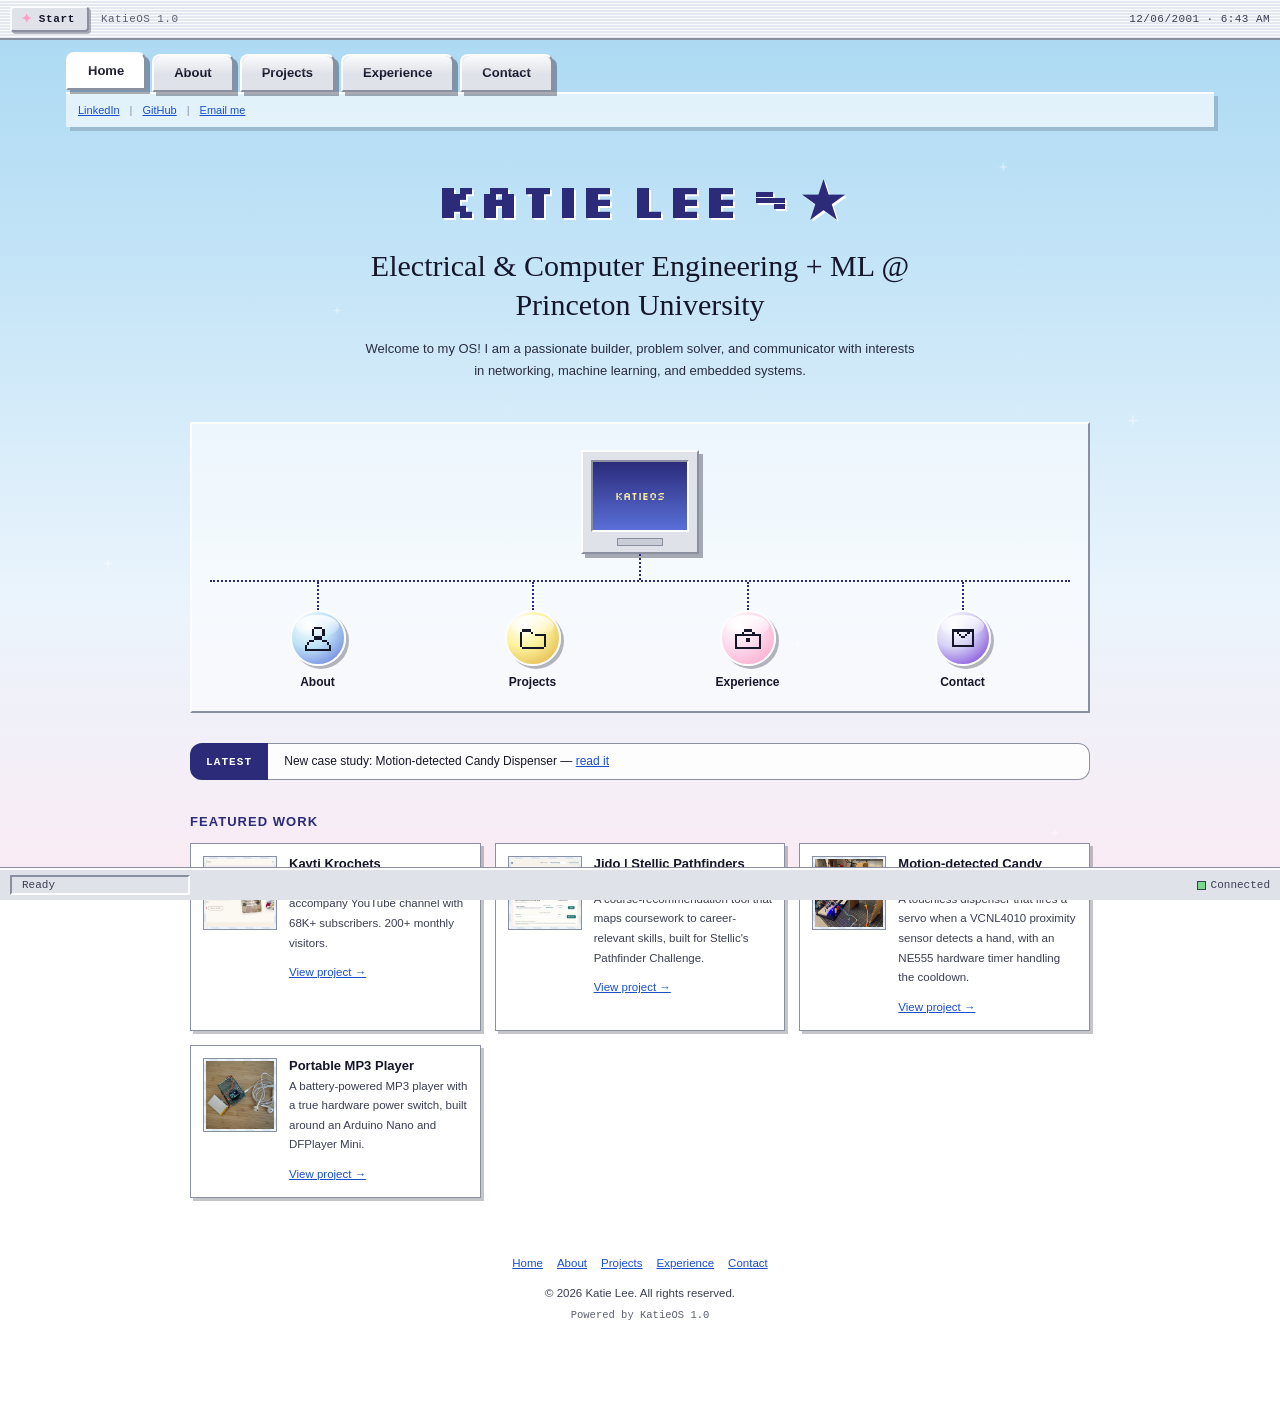
==== commit c9c854fa: "Minor changes to home page" ====
--- a/index.html
+++ b/index.html
@@ -96,7 +96,7 @@
 
       <div class="news-strip">
         <span class="news-pill">LATEST</span>
-        <span class="news-body">New case study: Portable MP3 Player — <a href="projects/mp3-player.html">read it</a></span>
+        <span class="news-body">New case study: Motion-detected Candy Dispenser — <a href="projects/candy-dispenser.html">read it</a></span>
       </div>
 
       <h2 class="section-label">Featured work</h2>
@@ -112,7 +112,7 @@
         <a href="projects/jido.html" class="featured-card">
           <div class="featured-thumb"><img class="fill-img" src="images/jido/cover.jpeg" alt="Jido cover shot"></div>
           <div>
-            <div class="featured-name">Jido | Stellic Pathfinder Challenge</div>
+            <div class="featured-name">Jido | Stellic Pathfinders Challenge</div>
             <div class="featured-summary">A course-recommendation tool that maps coursework to career-relevant skills, built for Stellic's Pathfinder Challenge.</div>
             <span class="featured-cta">View project →</span>
           </div>
